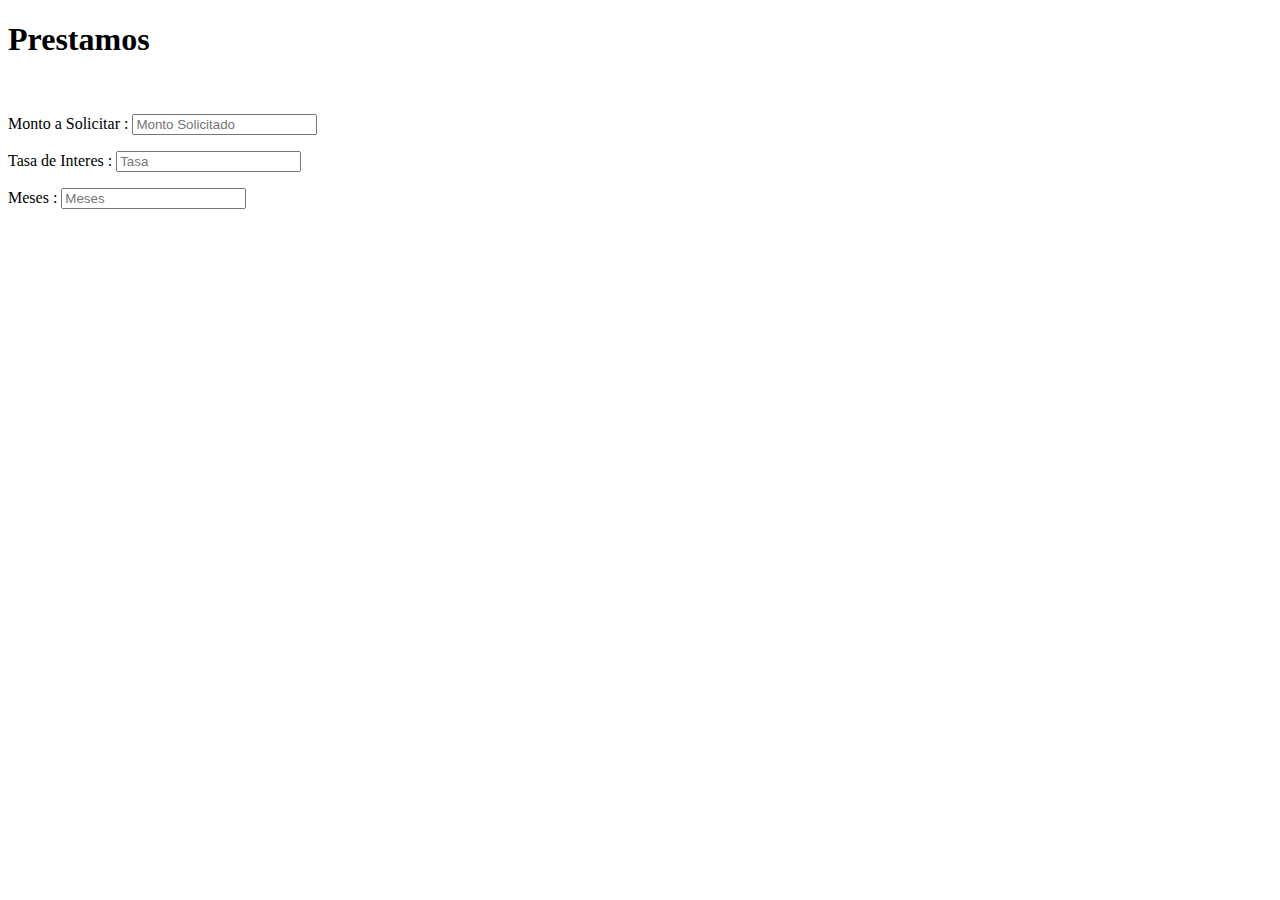
==== index.html @ e07a77a9 "correcciones" ====
<!DOCTYPE html>
<html lang="en">
    <head>
    <meta charset="UTF-8" />
    <meta http-equiv="X-UA-Compatible" content="IE=edge" />
    <meta name="viewport" content="width=device-width, initial-scale=1.0" />
    <title>Document</title>
    </head>
<body>
    <div class="calculadora">
        <h1>Prestamos</h1>
        <br>
        <p> Monto a Solicitar     :
            <input placeholder="Monto Solicitado" id="monto" type="number" 
            onchange="Calculate()"> 
        </p>
  
        <p>Tasa de Interes :
            <input placeholder="Tasa" id= "interes" type="number" 
            onchange="Calculate()">
        </p>
  
        <p>Meses :
            <input placeholder="Meses" id= "mes" type="number" 
            onchange="Calculate()">
        </p>
  
        <h2 id="total"></h2>
    </div>


    <script src="./index.js"></script>
</body>
</html>
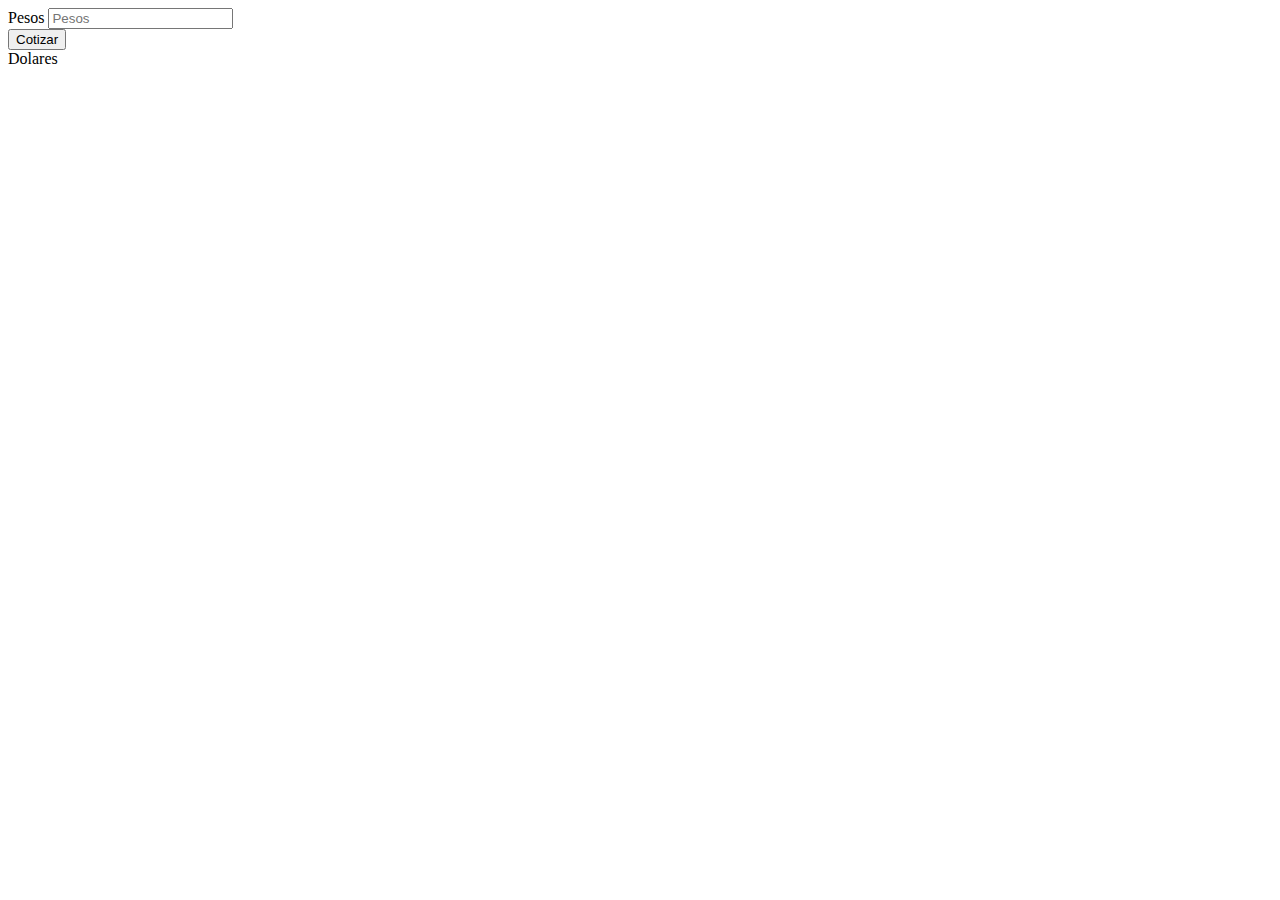
==== commit 95662240: "Pre Entrega" ====
--- a/index.html
+++ b/index.html
@@ -4,31 +4,25 @@
     <meta charset="UTF-8" />
     <meta http-equiv="X-UA-Compatible" content="IE=edge" />
     <meta name="viewport" content="width=device-width, initial-scale=1.0" />
+    <meta name="keywords" content="Venta de Plantas">
     <title>Document</title>
+    <link rel="stylesheet" href="./styles.css">
+    <link href="https://cdn.jsdelivr.net/npm/bootstrap@5.2.0/dist/css/bootstrap.min.css" rel="stylesheet" 
+            integrity="sha384-gH2yIJqKdNHPEq0n4Mqa/HGKIhSkIHeL5AyhkYV8i59U5AR6csBvApHHNl/vI1Bx" crossorigin="anonymous">
     </head>
 <body>
-    <div class="calculadora">
-        <h1>Prestamos</h1>
-        <br>
-        <p> Monto a Solicitar     :
-            <input placeholder="Monto Solicitado" id="monto" type="number" 
-            onchange="Calculate()"> 
-        </p>
-  
-        <p>Tasa de Interes :
-            <input placeholder="Tasa" id= "interes" type="number" 
-            onchange="Calculate()">
-        </p>
-  
-        <p>Meses :
-            <input placeholder="Meses" id= "mes" type="number" 
-            onchange="Calculate()">
-        </p>
-  
-        <h2 id="total"></h2>
-    </div>
+    <label>Pesos</label>
+<input placeholder="Pesos" type="text" id="pesos"> 
+<br>
+<button type="button"  class="btn" onClick="cambio()"> Cotizar </button>
+<br>
+<label>Dolares</label>
+<p type="text" id="resul" >
+</p>
 
 
     <script src="./index.js"></script>
+    <script src="https://cdn.jsdelivr.net/npm/bootstrap@5.2.0/dist/js/bootstrap.bundle.min.js" 
+        integrity="sha384-A3rJD856KowSb7dwlZdYEkO39Gagi7vIsF0jrRAoQmDKKtQBHUuLZ9AsSv4jD4Xa" crossorigin="anonymous"></script>
 </body>
 </html>--- a/styles.css
+++ b/styles.css
@@ -0,0 +1 @@
+
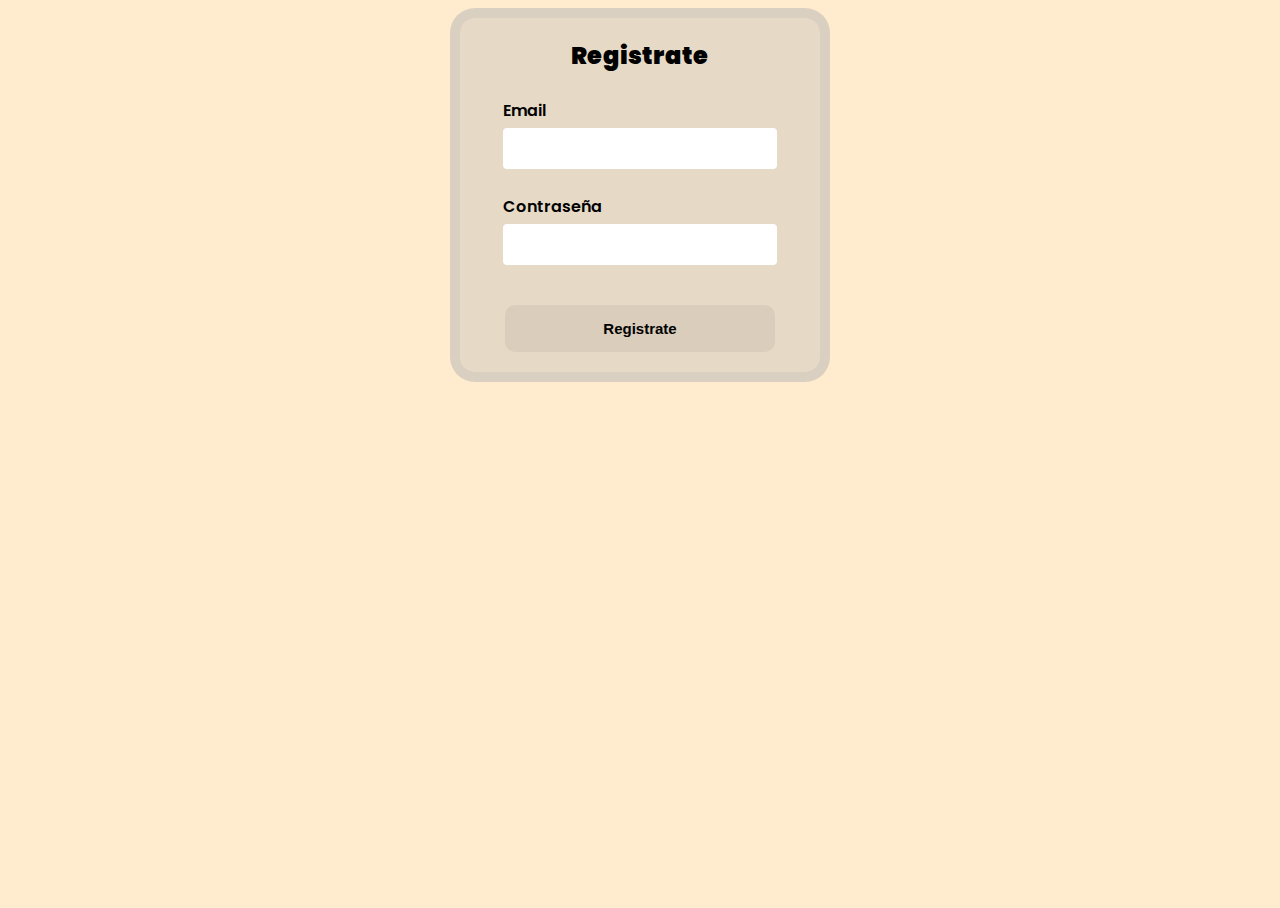
==== commit 9df35e8f: "Aplicacion DOM" ====
--- a/index.html
+++ b/index.html
@@ -11,15 +11,32 @@
             integrity="sha384-gH2yIJqKdNHPEq0n4Mqa/HGKIhSkIHeL5AyhkYV8i59U5AR6csBvApHHNl/vI1Bx" crossorigin="anonymous">
     </head>
 <body>
-    <label>Pesos</label>
-<input placeholder="Pesos" type="text" id="pesos"> 
-<br>
-<button type="button"  class="btn" onClick="cambio()"> Cotizar </button>
-<br>
-<label>Dolares</label>
-<p type="text" id="resul" >
-</p>
-
+    <div class="container">
+        <div class="form_area">
+            <h4 class="title">Registrate</h4>
+            <form>
+                <div class="form_group">
+                    <label for="email" class="sub_title">Email</label>
+                    <input type="email" id="email" class="form_style" />
+                </div>
+                <div class="form_group">
+                    <label for="password" class="sub_title">Contraseña</label>
+                    <input type="password" id="password" class=" form_style" pattern="(?=.*\d)(?=.*[a-z])(?=.*[A-Z]).{8,}" title="Must contain at least one number and one uppercase and lowercase letter, and at least 8 or more characters" required>
+                </div>
+                <div>
+                    <button class="btn">Registrate</button>
+                </div>
+            </form>
+        </div>
+      </div>
+    
+        <div id="message">
+        <h3>La contraseña debe contener lo siguiente:</h3>
+        <p id="letter" class="invalid">UNA <b>letra</b> comun</p>
+        <p id="capital" class="invalid">UNA <b>letra</b> Mayuscula</p>
+        <p id="number" class="invalid">Un <b>Numero</b></p>
+        <p id="length" class="invalid">Minimo <b>8 caracteres</b></p>
+      </div>
 
     <script src="./index.js"></script>
     <script src="https://cdn.jsdelivr.net/npm/bootstrap@5.2.0/dist/js/bootstrap.bundle.min.js" 
--- a/styles.css
+++ b/styles.css
@@ -1 +1,117 @@
+@import url('https://fonts.googleapis.com/css?family=Poppins:400,500,600,700,800,900');
 
+*{
+    margin: 0;
+    padding: 0;
+}
+
+
+body{
+    font-family: 'Poppins', sans-serif;
+    height: 100vh;
+    width: 100vw;
+    background: #ffebcd;
+    overflow-x: hidden;
+}
+
+.container{
+    display: flex;
+    justify-content: center;
+    align-items: center;
+    flex-direction: column;
+    text-align: center;
+    margin-top: 8px;
+    margin-bottom: 15px;
+}
+
+.form_area{
+    display: flex;
+    justify-content: center;
+    align-items: center;
+    flex-direction: column;
+    width: 100%;
+    max-width: 360px;
+    border-radius: 25px;
+    background-color: rgba(14, 56, 135, 0.1);
+    border: 10px solid rgba(7, 42, 94, 0.05);
+}
+
+
+.title{
+    font-weight: 900;
+    font-size: 1.5em;
+    margin-top: 20px;
+}
+
+.sub_title{
+    font-weight: 600;
+    margin: 5px 0;
+}
+
+.form_group{
+    display: flex;
+    flex-direction: column;
+    margin: 20px;
+    align-items:baseline;
+
+}
+
+.form_style{
+    outline: none;
+    width: 250px;
+    font-size: 15px;
+    border-radius: 4px;
+    padding: 12px 12px;
+    border: none;
+}
+
+.form_style:focus{
+    border: 1px solid #8a8a8a;
+}
+
+.btn{
+    background-color: rgba(0, 0, 0, 0.05);
+    margin: 20px 0px;
+    padding: 15px;
+    width: 270px;
+    font-size: 15px;
+    border-radius: 10px;
+    font-weight: bold;
+    cursor: pointer;
+    border: none;
+    transition: all 0.2s ease;
+}
+
+.btn:hover {
+    cursor: pointer;
+    background-color: rgba(0, 0, 0, 0.1);
+}
+
+#message {
+display: none;
+    text-align: center;
+    color: #000;
+}
+
+#message p {
+    padding: 10px 35px;
+    font-size: 18px;
+}
+
+.valid {
+    color: #008000;
+}
+
+.valid:before {
+    content: "✔";
+    margin-right: 10px;
+}
+
+.invalid {
+    color: #ff0000;
+}
+
+.invalid:before {
+    content: "✖";
+    margin-right: 10px;
+}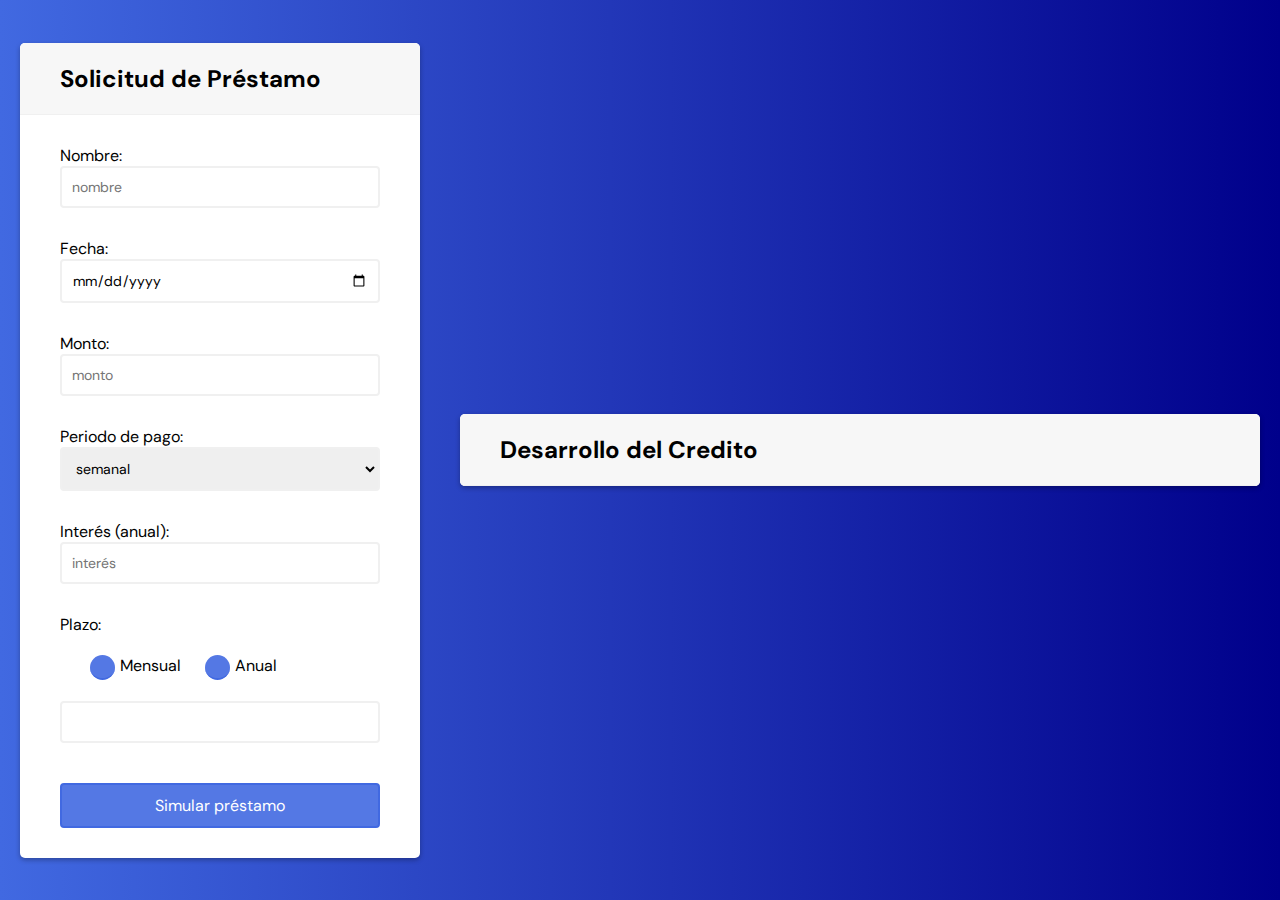
==== commit 9fc739a5: "Segunda Entrega" ====
--- a/index.html
+++ b/index.html
@@ -1,45 +1,77 @@
 <!DOCTYPE html>
-<html lang="en">
-    <head>
-    <meta charset="UTF-8" />
-    <meta http-equiv="X-UA-Compatible" content="IE=edge" />
-    <meta name="viewport" content="width=device-width, initial-scale=1.0" />
-    <meta name="keywords" content="Venta de Plantas">
-    <title>Document</title>
+<html lang="es">
+<head>
+    <meta charset="UTF-8">
+    <meta name="viewport" content="width=device-width, initial-scale=1.0">
+    <meta name="author" content="Federico Priotto">
+    <meta name="description" content="Simulador de préstamos">
+    <meta name="keywords" content="simulador, prestamos">
     <link rel="stylesheet" href="./styles.css">
     <link href="https://cdn.jsdelivr.net/npm/bootstrap@5.2.0/dist/css/bootstrap.min.css" rel="stylesheet" 
-            integrity="sha384-gH2yIJqKdNHPEq0n4Mqa/HGKIhSkIHeL5AyhkYV8i59U5AR6csBvApHHNl/vI1Bx" crossorigin="anonymous">
-    </head>
+    integrity="sha384-gH2yIJqKdNHPEq0n4Mqa/HGKIhSkIHeL5AyhkYV8i59U5AR6csBvApHHNl/vI1Bx" crossorigin="anonymous">
+    <script src="prestamos.js" defer></script>
+    <title>Simulador de Préstamos</title>
+</head>
 <body>
-    <div class="container">
-        <div class="form_area">
-            <h4 class="title">Registrate</h4>
-            <form>
-                <div class="form_group">
-                    <label for="email" class="sub_title">Email</label>
-                    <input type="email" id="email" class="form_style" />
-                </div>
-                <div class="form_group">
-                    <label for="password" class="sub_title">Contraseña</label>
-                    <input type="password" id="password" class=" form_style" pattern="(?=.*\d)(?=.*[a-z])(?=.*[A-Z]).{8,}" title="Must contain at least one number and one uppercase and lowercase letter, and at least 8 or more characters" required>
-                </div>
-                <div>
-                    <button class="btn">Registrate</button>
-                </div>
-            </form>
+<div id="contenedor">
+  <div class="header">          
+    <h2>Solicitud de Préstamo</h2>
+  </div>
+  <div name="frmPrestamo" id="frmPrestamo">
+    <div class="control">
+      <label for="nombre">Nombre: <input type="text" name="nombre" id="nombre" placeholder="nombre"></label>
+    </div>
+    <div class="control">
+      <label for="fecha">Fecha: <input type="date" name="fecha" id="fecha" placeholder="fecha"></label>
+    </div>
+    <div class="control">
+      <label for="monto">Monto: <input type="number" name="monto" id="monto" placeholder="monto" min="500"
+        step="500"></label>
+    </div>
+    <div class="control">
+      <label for="periodo">Periodo de pago:
+        <select name="periodo" id="periodo">
+          <option value="semanal">semanal</option>
+          <option value="quincenal">quincenal</option>
+          <option value="mensual">mensual</option>
+        </select>
+      </label>
+    </div>
+    <div class="control">
+      <label for="interes">Interés (anual): <input type="number" name="interes" id="interes" placeholder="interés"
+        min="5" max="100" step=".01"></label>
+    </div>
+    <div class="control">
+      <label for="plazo">Plazo:
+        <div class="radios">
+          <label for="mensual" class="radioContenedor">Mensual
+            <input type="radio" name="tipoPlazo" id="mensual" value="mensual">
+            <span class="circle"></span>
+          </label>
+          <label for="anual" class="radioContenedor">Anual
+            <input type="radio" name="tipoPlazo" id="anual" value="anual">
+            <span class="circle"></span>
+          </label>
         </div>
-      </div>
-    
-        <div id="message">
-        <h3>La contraseña debe contener lo siguiente:</h3>
-        <p id="letter" class="invalid">UNA <b>letra</b> comun</p>
-        <p id="capital" class="invalid">UNA <b>letra</b> Mayuscula</p>
-        <p id="number" class="invalid">Un <b>Numero</b></p>
-        <p id="length" class="invalid">Minimo <b>8 caracteres</b></p>
-      </div>
+        <input type="number" name="plazo" id="plazo" min="1" max="12" step="1">
+      </label>
+    </div>
 
-    <script src="./index.js"></script>
-    <script src="https://cdn.jsdelivr.net/npm/bootstrap@5.2.0/dist/js/bootstrap.bundle.min.js" 
+    <button id="simular" onclick="simularPrestamo()">Simular préstamo</button>
+  </div>
+</div>
+
+<div id="contenedorTabla">
+  <div class="header">
+    <h2>Desarrollo del Credito</h2>
+  </div>
+
+  <div id="amortizaciones">
+
+  </div>
+</div>
+<script src="./index.js"></script>
+<script src="https://cdn.jsdelivr.net/npm/bootstrap@5.2.0/dist/js/bootstrap.bundle.min.js" 
         integrity="sha384-A3rJD856KowSb7dwlZdYEkO39Gagi7vIsF0jrRAoQmDKKtQBHUuLZ9AsSv4jD4Xa" crossorigin="anonymous"></script>
 </body>
 </html>--- a/styles.css
+++ b/styles.css
@@ -1,117 +1,195 @@
-@import url('https://fonts.googleapis.com/css?family=Poppins:400,500,600,700,800,900');
+@import url('https://fonts.googleapis.com/css?family=DM+Sans&display=swap');
 
-*{
-    margin: 0;
-    padding: 0;
+* {
+    box-sizing: border-box;
 }
 
-
-body{
-    font-family: 'Poppins', sans-serif;
-    height: 100vh;
-    width: 100vw;
-    background: #ffebcd;
-    overflow-x: hidden;
+body {
+    background: linear-gradient(to right, #4169e1, #00008b);
+    font-family: 'DM Sans', sans-serif;
+    display: flex;
+    align-items: center;
+    justify-content: center;
+    min-height: 100vh;
+    margin: 0;
 }
 
-.container{
-    display: flex;
-    justify-content: center;
-    align-items: center;
-    flex-direction: column;
-    text-align: center;
-    margin-top: 8px;
-    margin-bottom: 15px;
+#contenedor, #contenedorTabla {
+    background-color: #ffffff;
+    border-radius: 5px;
+    box-shadow: 0 2px 5px #0000004d;
+    overflow: hidden;
+    width: 400px;
+    max-width: 100%;
+    margin: 20px;
 }
 
-.form_area{
-    display: flex;
-    justify-content: center;
-    align-items: center;
-    flex-direction: column;
-    width: 100%;
-    max-width: 360px;
-    border-radius: 25px;
-    background-color: rgba(14, 56, 135, 0.1);
-    border: 10px solid rgba(7, 42, 94, 0.05);
+#contenedorTabla {
+    width: 800px;
+    max-height: 820px;
+    overflow-y: scroll;
 }
 
-
-.title{
-    font-weight: 900;
-    font-size: 1.5em;
-    margin-top: 20px;
+::-webkit-scrollbar {
+    width: 12px;
+    height: 12px;
 }
 
-.sub_title{
-    font-weight: 600;
-    margin: 5px 0;
+::-webkit-scrollbar-track {
+    border: 1px solid #0000004d;
+    border-radius: 10px;
 }
 
-.form_group{
-    display: flex;
-    flex-direction: column;
-    margin: 20px;
-    align-items:baseline;
-
+::-webkit-scrollbar-thumb {
+    background: #0000004d;
+    border-radius: 10px;
 }
 
-.form_style{
-    outline: none;
-    width: 250px;
-    font-size: 15px;
-    border-radius: 4px;
-    padding: 12px 12px;
-    border: none;
+::-webkit-scrollbar-thumb:hover {
+    background: #4169e1;
 }
 
-.form_style:focus{
-    border: 1px solid #8a8a8a;
+.header, thead {
+    border-bottom: 1px solid hsl(0, 0%, 94%);
+    background-color: hsl(0, 0%, 97%);
+    padding: 20px 40px;
 }
 
-.btn{
-    background-color: rgba(0, 0, 0, 0.05);
-    margin: 20px 0px;
-    padding: 15px;
-    width: 270px;
-    font-size: 15px;
-    border-radius: 10px;
-    font-weight: bold;
-    cursor: pointer;
-    border: none;
-    transition: all 0.2s ease;
+.header h2 {
+    margin: 0;
 }
 
-.btn:hover {
-    cursor: pointer;
-    background-color: rgba(0, 0, 0, 0.1);
+#frmPrestamo {
+    padding: 30px 40px;
 }
 
-#message {
-display: none;
-    text-align: center;
-    color: #000;
+#frmPrestamo .control, #amortizaciones .control, .radios {
+    margin-bottom: 10px;
+    padding-bottom: 20px;
+    position: relative;
 }
 
-#message p {
-    padding: 10px 35px;
-    font-size: 18px;
+#frmPrestamo .control label {
+    margin-bottom: 5px;
 }
 
-.valid {
-    color: #008000;
+#frmPrestamo .control input, #frmPrestamo .control select {
+    border: 2px solid hsl(0, 0%, 94%);
+    border-radius: 4px;
+    font-family: inherit;
+    font-size: 14px;
+    padding: 10px;
+    width: 100%;
 }
 
-.valid:before {
-    content: "✔";
-    margin-right: 10px;
+#frmPrestamo .control input:focus {
+    outline: 0;
+    border-color: #4169e1;
 }
 
-.invalid {
-    color: #ff0000;
+#frmPrestamo button {
+    background: rgba(65, 105, 225, 90%);
+    border: 2px solid #4169e1;
+    border-radius: 4px;
+    color: #ffffff;
+    display: block;
+    font-family: inherit;
+    font-size: medium;
+    padding: 10px;
+    margin-top: 20px;
+    width: 100%;
 }
 
-.invalid:before {
-    content: "✖";
-    margin-right: 10px;
+table {
+    border: 2px solid #4169e1;
+    border-collapse: collapse;
+    border-radius: 4px;
+    width: 100%;
+    text-align: center;
+    font-family: inherit;
+    font-size: 0.9em;
+    padding: 10px;
+    box-shadow: 0 2px 5px rgba(0, 0, 0, 0.3);
+}
+
+table thead tr {
+    background: #4169e1;
+    color: #ffffff;
+    text-align: left;
+    font-weight: bold;
+}
+
+table thead, td {
+    padding: 12px 15px;
+}
+
+table tbody tr {
+    border-bottom: 1px solid hsl(0, 0%, 94%);
+}
+
+table tbody tr:nth-last-of-type(even) {
+    background-color: hsl(0, 0%, 95%);
+}
+
+table tbody tr:last-of-type {
+    border-bottom: 2px solid #4169e1;
+}
+
+table tbody tr:hover {
+    color: #ffffff;
+    background: rgba(65, 105, 225, 90%);
+}
+
+table tfoot {
+    background: #4169e1;
+    color: #ffffff;
+}
+
+.radios {
+    padding: 10px 20px;
+}
+
+.radioContenedor {
+    display: inline-block;
+    position: relative;
+    cursor: pointer;
+    -webkit-user-select: none;
+    padding-left: 30px;
+    margin: 10px;
+}
+
+.radioContenedor input {
+    display: none;
+}
+
+.radioContenedor .circle {
+    left: 0;
+    top: 0;
+    width: 25px;
+    height: 25px;
+    border-radius: 50px;
+    position: absolute;
+    display: inline-block;
+    background-color: rgba(65, 105, 225, 90%);
+    border-bottom: 2px solid #4169e1;
+}
+
+.radioContenedor:hover .circle {
+    background-color: #4169e1;
+}
+
+.radioContenedor input:checked + .circle {
+    background-color: #4169e1;
+}
+
+.radioContenedor input:checked + .circle:after {
+    content: '';
+    height: 10px;
+    width: 10px;
+    background-color: #ffffff;
+    position: absolute;
+    border-radius: 50%;
+    left: 50%;
+    top: 50%;
+    transform: translate(-50%, -50%);
 }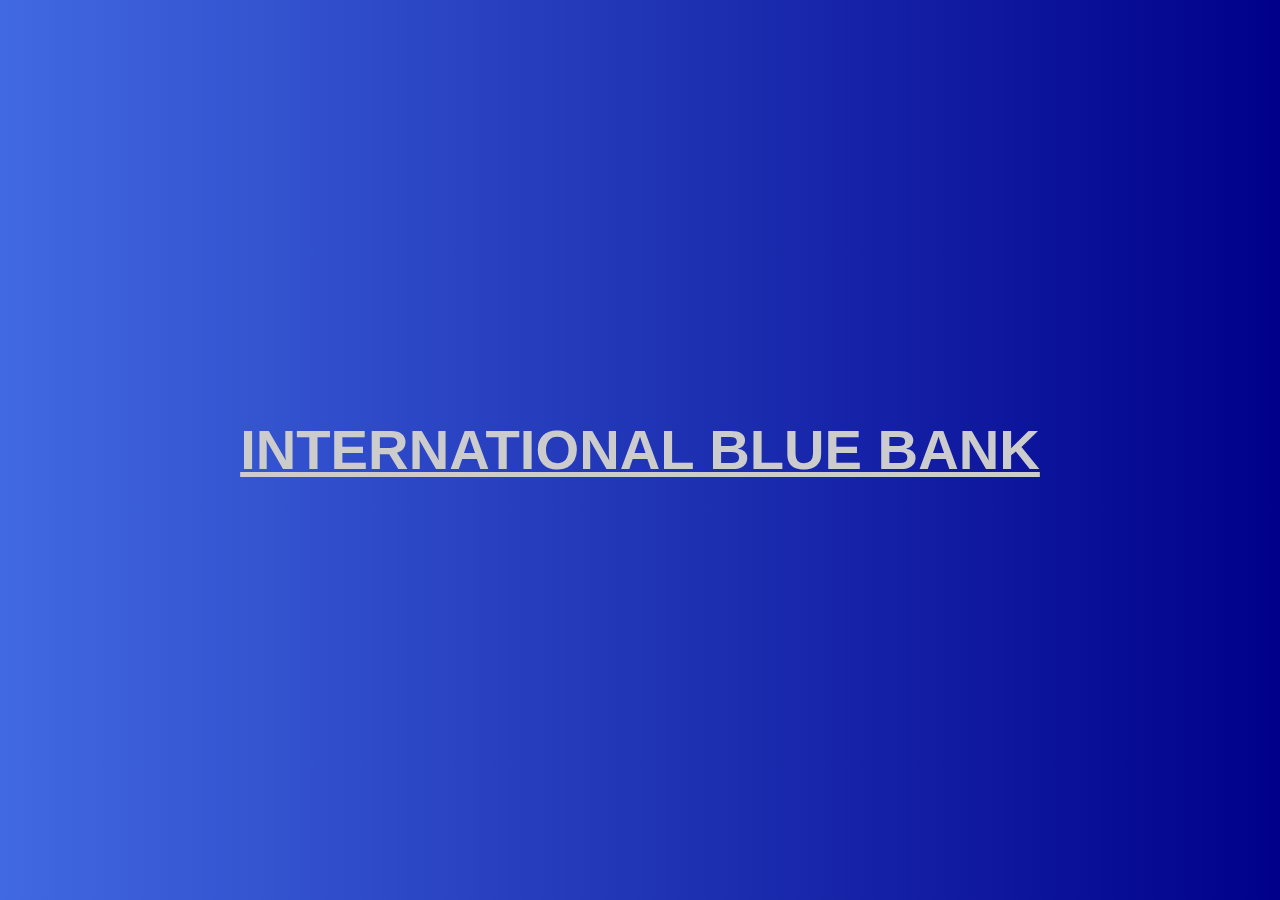
==== commit e2eca5a3: "Agregados al proyecto" ====
--- a/index.html
+++ b/index.html
@@ -4,72 +4,16 @@
     <meta charset="UTF-8">
     <meta name="viewport" content="width=device-width, initial-scale=1.0">
     <meta name="author" content="Federico Priotto">
-    <meta name="description" content="Simulador de préstamos">
-    <meta name="keywords" content="simulador, prestamos">
+    <meta name="description" content="International Blue Bank">
+    <meta name="keywords" content="banco,simulador, prestamos">
     <link rel="stylesheet" href="./styles.css">
     <link href="https://cdn.jsdelivr.net/npm/bootstrap@5.2.0/dist/css/bootstrap.min.css" rel="stylesheet" 
     integrity="sha384-gH2yIJqKdNHPEq0n4Mqa/HGKIhSkIHeL5AyhkYV8i59U5AR6csBvApHHNl/vI1Bx" crossorigin="anonymous">
-    <script src="prestamos.js" defer></script>
-    <title>Simulador de Préstamos</title>
+    <script src="./index.js" defer></script>
+    <title>International Blue Bank</title>
 </head>
 <body>
-<div id="contenedor">
-  <div class="header">          
-    <h2>Solicitud de Préstamo</h2>
-  </div>
-  <div name="frmPrestamo" id="frmPrestamo">
-    <div class="control">
-      <label for="nombre">Nombre: <input type="text" name="nombre" id="nombre" placeholder="nombre"></label>
-    </div>
-    <div class="control">
-      <label for="fecha">Fecha: <input type="date" name="fecha" id="fecha" placeholder="fecha"></label>
-    </div>
-    <div class="control">
-      <label for="monto">Monto: <input type="number" name="monto" id="monto" placeholder="monto" min="500"
-        step="500"></label>
-    </div>
-    <div class="control">
-      <label for="periodo">Periodo de pago:
-        <select name="periodo" id="periodo">
-          <option value="semanal">semanal</option>
-          <option value="quincenal">quincenal</option>
-          <option value="mensual">mensual</option>
-        </select>
-      </label>
-    </div>
-    <div class="control">
-      <label for="interes">Interés (anual): <input type="number" name="interes" id="interes" placeholder="interés"
-        min="5" max="100" step=".01"></label>
-    </div>
-    <div class="control">
-      <label for="plazo">Plazo:
-        <div class="radios">
-          <label for="mensual" class="radioContenedor">Mensual
-            <input type="radio" name="tipoPlazo" id="mensual" value="mensual">
-            <span class="circle"></span>
-          </label>
-          <label for="anual" class="radioContenedor">Anual
-            <input type="radio" name="tipoPlazo" id="anual" value="anual">
-            <span class="circle"></span>
-          </label>
-        </div>
-        <input type="number" name="plazo" id="plazo" min="1" max="12" step="1">
-      </label>
-    </div>
-
-    <button id="simular" onclick="simularPrestamo()">Simular préstamo</button>
-  </div>
-</div>
-
-<div id="contenedorTabla">
-  <div class="header">
-    <h2>Desarrollo del Credito</h2>
-  </div>
-
-  <div id="amortizaciones">
-
-  </div>
-</div>
+  <a class="intro" href="./pages/home.html"><h3> International Blue Bank</h3></a>
 <script src="./index.js"></script>
 <script src="https://cdn.jsdelivr.net/npm/bootstrap@5.2.0/dist/js/bootstrap.bundle.min.js" 
         integrity="sha384-A3rJD856KowSb7dwlZdYEkO39Gagi7vIsF0jrRAoQmDKKtQBHUuLZ9AsSv4jD4Xa" crossorigin="anonymous"></script>
--- a/styles.css
+++ b/styles.css
@@ -192,4 +192,357 @@
     left: 50%;
     top: 50%;
     transform: translate(-50%, -50%);
+}
+
+/*Intro CSS*/
+body {
+    display: flex;
+    justify-content: center;
+    align-items: center;
+    min-height: 100vh;
+    }
+.intro {
+    color: #cccccc;
+    line-height: 1;
+    position: relative;
+    display: block;
+    white-space: nowrap;
+    font-family: Arial;
+    font-weight: bold;
+    font-size: 48px;
+    text-transform: uppercase;
+    cursor: pointer;
+    &:after{
+        content: 'International Blue Bank';
+        position: absolute;
+        left: 0;
+        top: 0;
+        line-height: 1;
+        display: block;
+        background-color: black;
+        color: white;
+        color: #4badd8;
+        width: 0;
+        overflow: hidden;
+        white-space: nowrap;
+        transition: 1s ease-out width;
+    }
+    &:hover:after {
+        width: 100%;
+    }
+    }
+/*Fin Intro CSS*/
+
+/*Navbar*/
+.container {
+    width: 100%;
+    max-width: 1440px;
+    margin: 0 auto;
+    padding: 0 15px; }
+.header-area {
+    background: linear-gradient(rgba(0,0,0,.3), rgba(0,0,0,.5)),
+    url(./images/bank.jpg);
+    background-position: center center;
+    background-size: cover; }
+  /* default css end */  
+  /* navbar regular css start */
+.navbar-area {
+    background: rgba(0,0,0,.6);
+    border-bottom: 1px solid #000;
+}
+.site-navbar {
+    display: flex;
+    justify-content: space-between;
+    align-items: center;
+}
+a.site-logo {
+    font-size: 26px;
+    font-weight: 800;
+    text-transform: uppercase;
+    color: #fff;
+    text-decoration: none;
+}
+.site-navbar ul {
+    margin: 0;
+    padding: 0;
+    list-style: none;
+    display: flex;
+}
+.site-navbar ul li a {
+    color: #fff;
+    padding: 20px;
+    display: block;
+    text-decoration: none;
+    text-transform: uppercase;
+}
+.site-navbar ul li a:hover {
+    background: rgba(255,255,255,.1);
+}
+  /* navbar regular css end */
+
+  /* nav-toggler css start */
+.nav-toggler {
+    border: 3px solid #fff;
+    padding: 5px;
+    background-color: transparent;
+    cursor: pointer;
+    height: 39px;
+    display: none;
+}
+.nav-toggler span, 
+.nav-toggler span:before, 
+.nav-toggler span:after {
+    width: 28px;
+    height: 3px;
+    background-color: #fff;
+    display: block;
+    transition: .3s;
+}
+.nav-toggler span:before {
+    content: '';
+    transform: translateY(-9px);
+}
+.nav-toggler span:after {
+    content: '';
+    transform: translateY(6px);
+}
+.nav-toggler.toggler-open span {
+    background-color: transparent;
+}
+.nav-toggler.toggler-open span:before {
+    transform: translateY(0px) rotate(45deg);
+}
+.nav-toggler.toggler-open span:after {
+    transform: translateY(-3px) rotate(-45deg);
+}
+  /* nav-toggler css start */
+
+  /* intro-area css start */
+.intro-area {
+    height: calc(100vh - 61px);
+    display: flex;
+    align-items: center;
+    text-align: center;
+    color: #fff;
+}
+.intro-area h2 {
+    font-size: 50px;
+    font-weight: 300;
+    line-height: 50px;
+    margin-bottom: 25px;
+}
+.intro-area p {
+    font-size: 18px;
+}
+  /* intro-area css end */
+
+  /* mobile breakpoint start */
+@media screen and (max-width: 767px) {
+    .container {
+    max-width: 720px;
+    }
+    /* navbar css for mobile start */
+    .nav-toggler{
+    display: block;
+    }
+    .site-navbar {
+    min-height: 60px;
+    }
+    .site-navbar ul {
+    position: absolute;
+    width: 100%;
+    height: calc(100vh - 60px);
+    left: 0;
+    top: 60px;
+    flex-direction: column;
+    align-items: center;
+    border-top: 1px solid #444;
+    background-color: rgba(0,0,0,.75);
+    max-height: 0;
+    overflow: hidden;
+    transition: .3s;
+    }
+    .site-navbar ul li {
+    width: 100%;
+    text-align: center;
+    }
+    .site-navbar ul li a {
+    padding: 25px;
+    }
+    .site-navbar ul li a:hover {
+    background-color: rgba(255,255,255,.1);
+    }
+    .site-navbar ul.open {
+    max-height: 100vh;
+    overflow: visible;
+    }
+    .intro-area h2 {
+    font-size: 36px;
+    margin-bottom: 15px;
+    }  
+    /* navbar css for mobile end */
+}
+  /* mobile breakpoint end */
+
+/*Form*/
+
+#feedback-page{
+	text-align:center;
+}
+
+#form-main{
+	width:100%;
+	float:left;
+	padding-top:0px;
+}
+
+#form-div {
+	background-color:rgba(72,72,72,0.4);
+	padding-left:35px;
+	padding-right:35px;
+	padding-top:35px;
+	padding-bottom:50px;
+	width: 450px;
+	float: left;
+	left: 50%;
+	position: absolute;
+    margin-top:30px;
+	margin-left: -260px;
+    -moz-border-radius: 7px;
+    -webkit-border-radius: 7px;
+}
+
+.feedback-input {
+	color:#3c3c3c;
+	font-family: Helvetica, Arial, sans-serif;
+    font-weight:500;
+	font-size: 18px;
+	border-radius: 0;
+	line-height: 22px;
+	background-color: #fbfbfb;
+	padding: 13px 13px 13px 54px;
+	margin-bottom: 10px;
+	width:100%;
+	-webkit-box-sizing: border-box;
+	-moz-box-sizing: border-box;
+	-ms-box-sizing: border-box;
+	box-sizing: border-box;
+    border: 3px solid rgba(0,0,0,0);
+}
+
+.feedback-input:focus{
+	background: #fff;
+	box-shadow: 0;
+	border: 3px solid #3498db;
+	color: #3498db;
+	outline: none;
+    padding: 13px 13px 13px 54px;
+}
+
+.focused{
+	color:#30aed6;
+	border:#30aed6 solid 3px;
+}
+
+/* Icons ---------------------------------- */
+#name{
+	background-image: url(http://rexkirby.com/kirbyandson/images/name.svg);
+	background-size: 30px 30px;
+	background-position: 11px 8px;
+	background-repeat: no-repeat;
+}
+
+#name:focus{
+	background-image: url(http://rexkirby.com/kirbyandson/images/name.svg);
+	background-size: 30px 30px;
+	background-position: 8px 5px;
+    background-position: 11px 8px;
+	background-repeat: no-repeat;
+}
+
+#email{
+	background-image: url(http://rexkirby.com/kirbyandson/images/email.svg);
+	background-size: 30px 30px;
+	background-position: 11px 8px;
+	background-repeat: no-repeat;
+}
+
+#email:focus{
+	background-image: url(http://rexkirby.com/kirbyandson/images/email.svg);
+	background-size: 30px 30px;
+    background-position: 11px 8px;
+	background-repeat: no-repeat;
+}
+
+#comment{
+	background-image: url(http://rexkirby.com/kirbyandson/images/comment.svg);
+	background-size: 30px 30px;
+	background-position: 11px 8px;
+	background-repeat: no-repeat;
+}
+
+textarea {
+    width: 100%;
+    height: 150px;
+    line-height: 150%;
+    resize:vertical;
+}
+
+input:hover, textarea:hover,
+input:focus, textarea:focus {
+	background-color:white;
+}
+
+#button-blue{
+	font-family: 'Montserrat', Arial, Helvetica, sans-serif;
+	float:left;
+	width: 100%;
+	border: #fbfbfb solid 4px;
+	cursor:pointer;
+	background-color: #3498db;
+	color:white;
+	font-size:24px;
+	padding-top:22px;
+	padding-bottom:22px;
+	-webkit-transition: all 0.3s;
+	-moz-transition: all 0.3s;
+	transition: all 0.3s;
+  margin-top:-4px;
+  font-weight:700;
+}
+
+#button-blue:hover{
+	background-color: rgba(0,0,0,0);
+	color: #0493bd;
+}
+	
+.submit:hover {
+	color: #3498db;
+}
+	
+.ease {
+	width: 0px;
+	height: 74px;
+	background-color: #fbfbfb;
+	-webkit-transition: .3s ease;
+	-moz-transition: .3s ease;
+	-o-transition: .3s ease;
+	-ms-transition: .3s ease;
+	transition: .3s ease;
+}
+
+.submit:hover .ease{
+  width:100%;
+  background-color:white;
+}
+
+@media only screen and (max-width: 580px) {
+	#form-div{
+		left: 3%;
+		margin-right: 3%;
+		width: 88%;
+		margin-left: 0;
+		padding-left: 3%;
+		padding-right: 3%;
+	}
 }